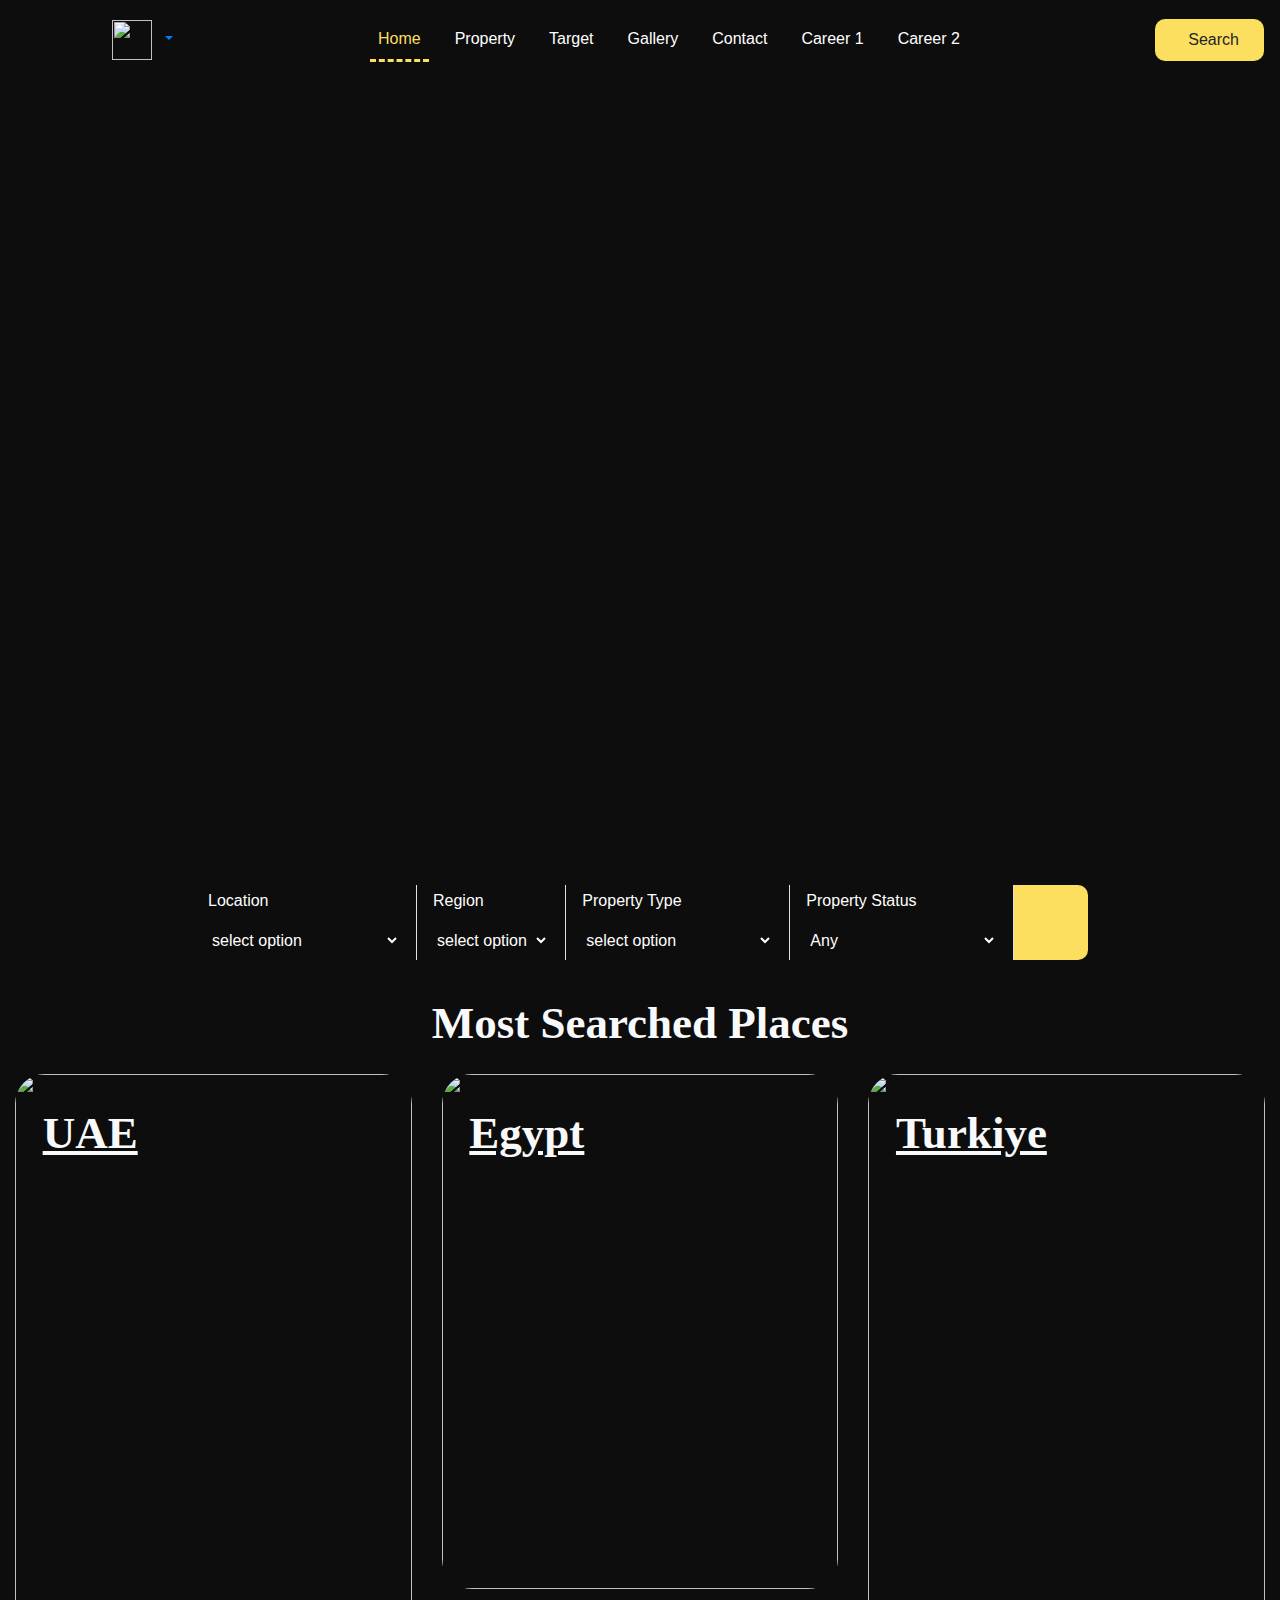
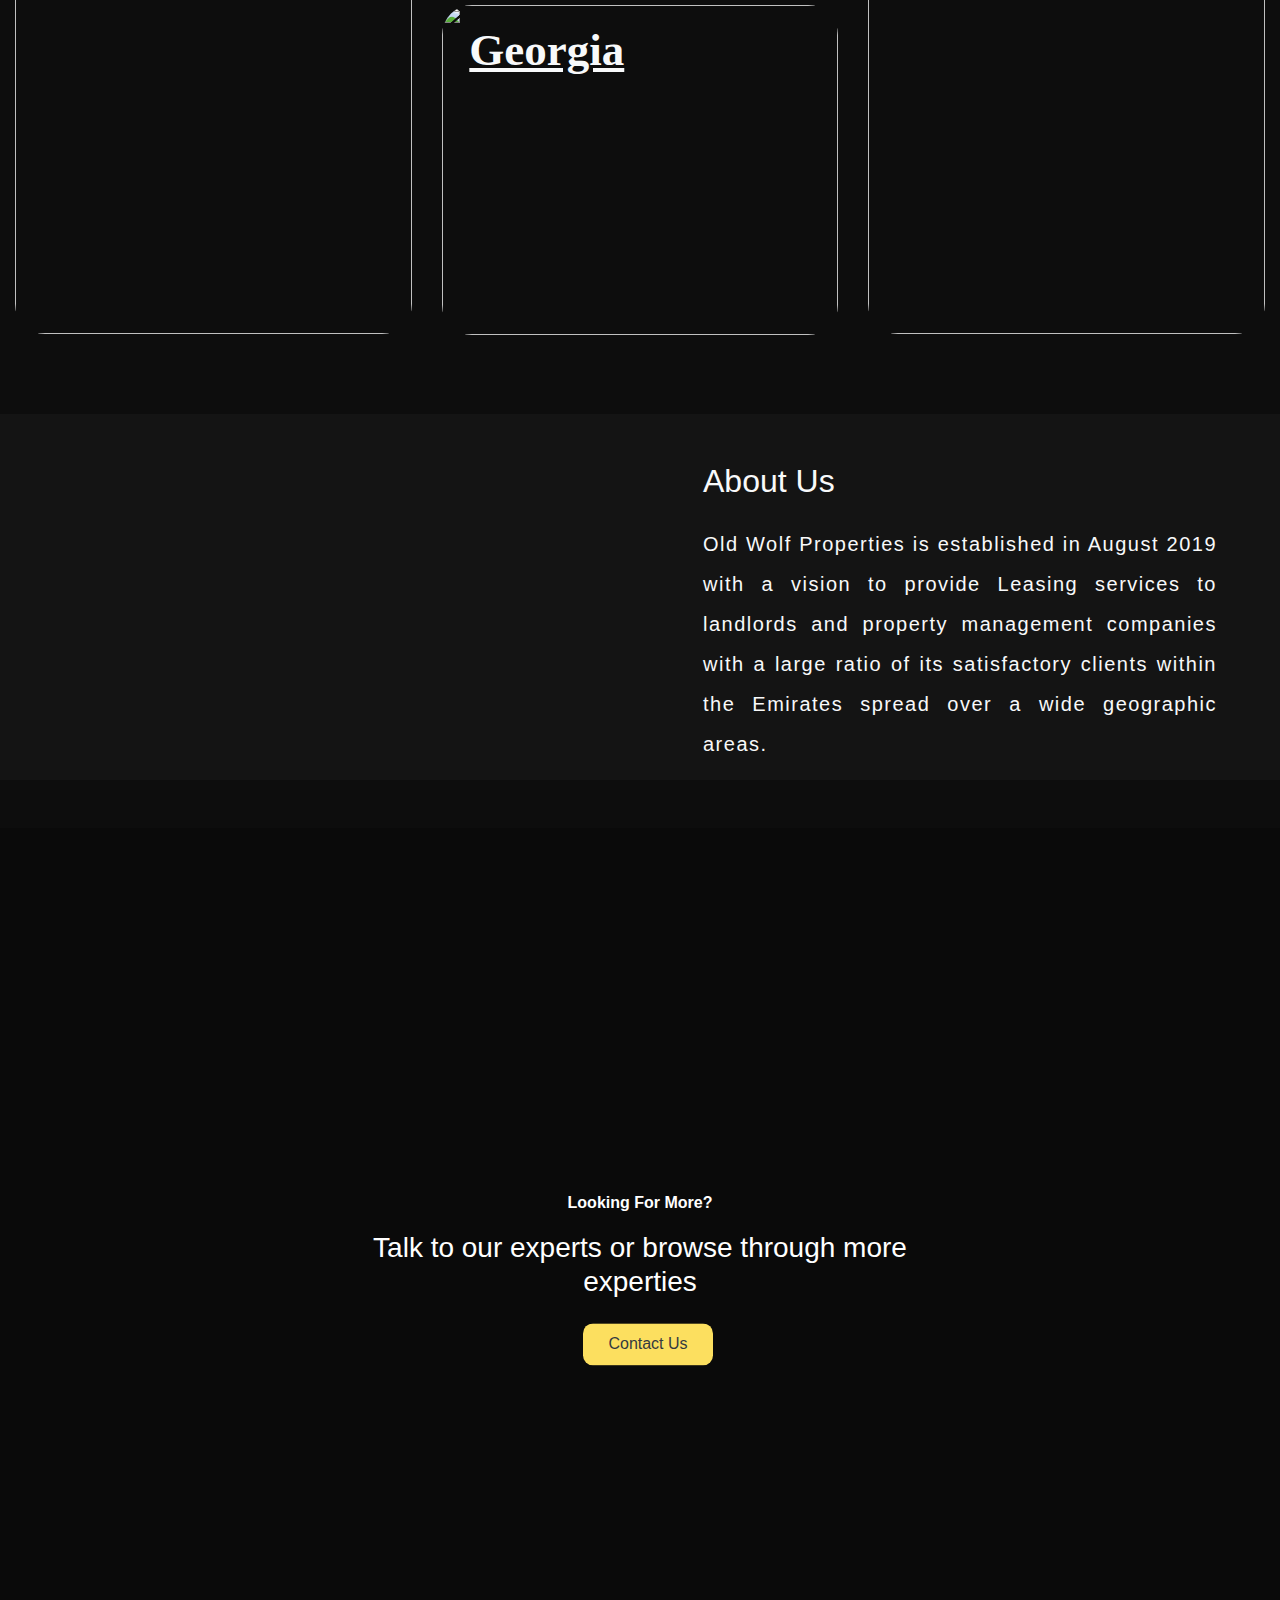
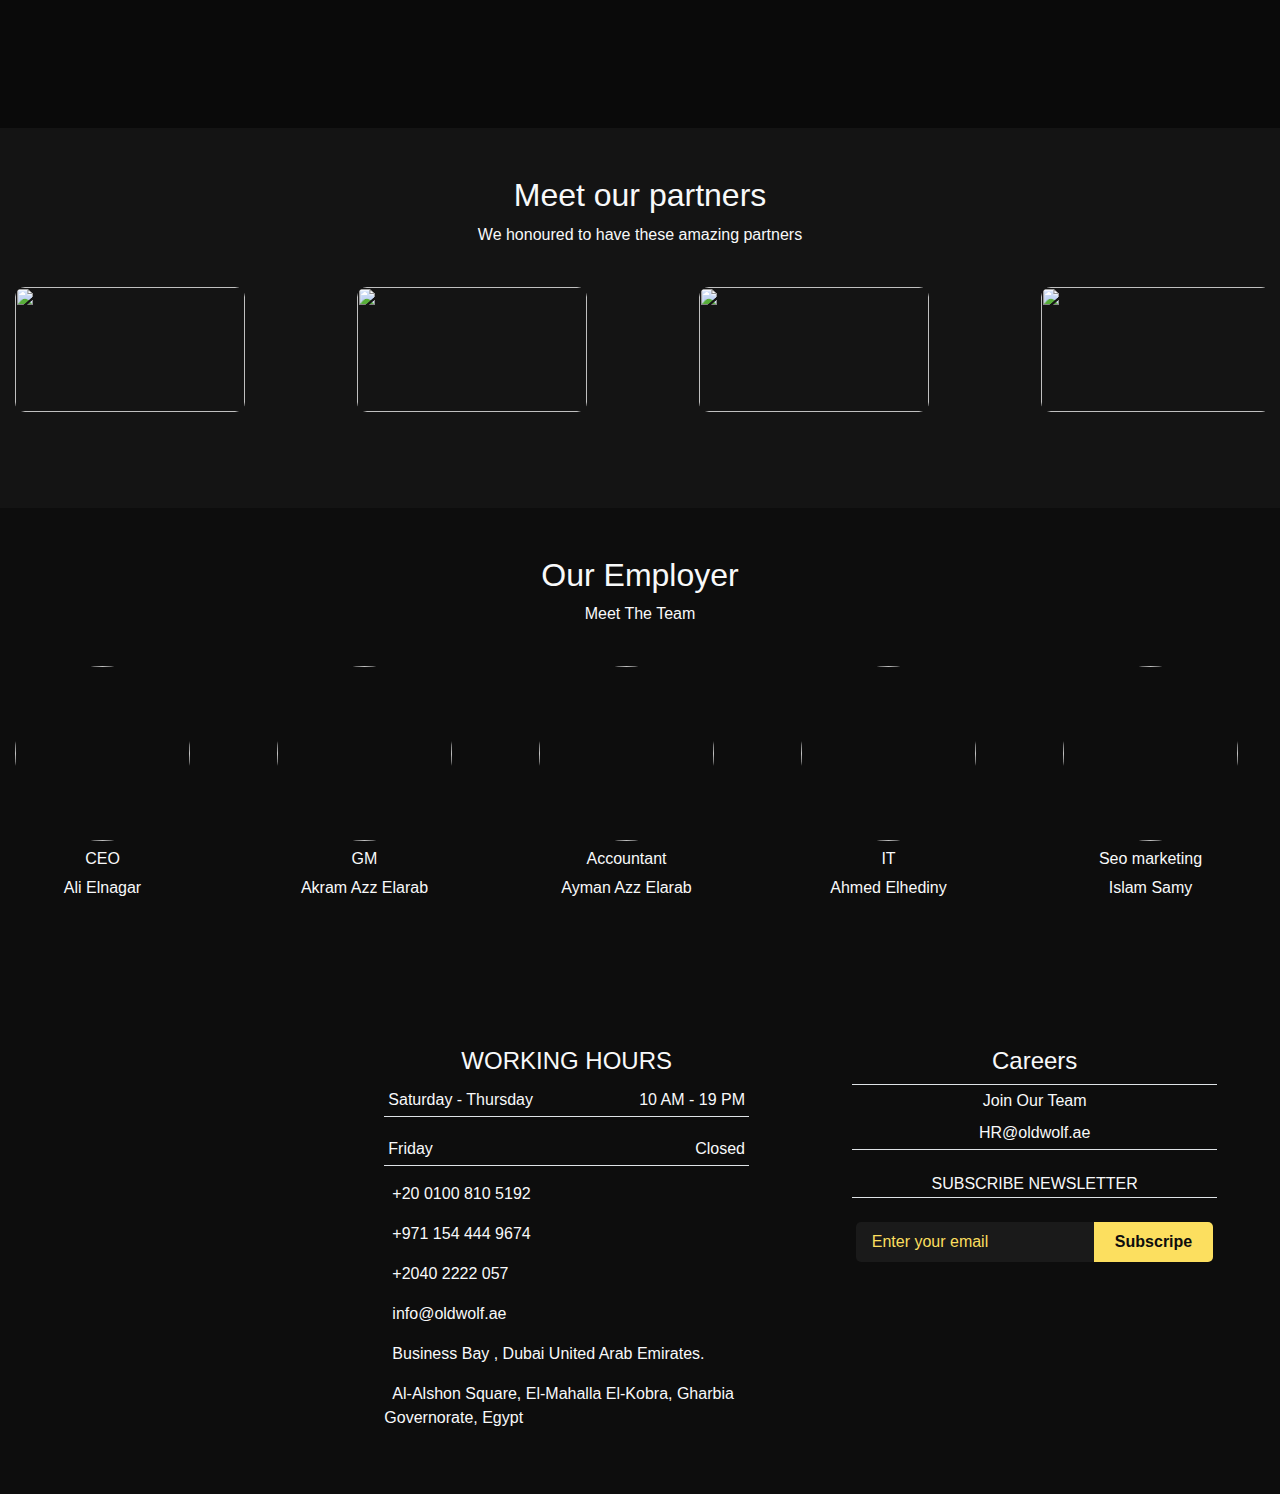
==== index.html @ e91f11c7 "aa" ====
<!DOCTYPE html>
<html lang="en">
  <head>
    
    <meta charset="UTF-8" />
    <meta http-equiv="X-UA-Compatible" content="IE=edge" />
    <meta name="viewport" content="width=device-width, initial-scale=1.0" />
    <link rel="stylesheet" href="bootstrap-4.0.0-dist/css/bootstrap.css" />
    <link rel="icon" href="images/logo.jpeg" />
    <link
      rel="stylesheet"
      href="https://cdnjs.cloudflare.com/ajax/libs/font-awesome/6.2.0/css/all.min.css"
      integrity="sha512-xh6O/CkQoPOWDdYTDqeRdPCVd1SpvCA9XXcUnZS2FmJNp1coAFzvtCN9BmamE+4aHK8yyUHUSCcJHgXloTyT2A=="
      crossorigin="anonymous"
      referrerpolicy="no-referrer" />
    <link rel="stylesheet" href="css/style.css" />
    <title>Old Wolf</title>
  </head>
  <body>
    <header>
      <nav class="navbar navbar-expand-lg">
        <a href="#" class="navbar-brand" id="brand"
          ><img
            src="./images/logo.jpeg"
            class="img-fluid"
            alt=""
            style="border-radius: 5px" />
        </a>
        <div class="nav-item dropdown">
          <a
            class="nav-link dropdown-toggle gold"
            id="y"
            href="#"
            role="button"
            data-toggle="dropdown"
            aria-expanded="false">
            <img
              src="./images/WhatsApp Image 2023-09-16 at 6.41.00 PM (1).jpeg"
              class="img-fluid m-1"
              style="width: 40px; height: 40px"
              alt="" />
          </a>
          <ul
            class="dropdown-menu"
            style="background-color: #141414"
            aria-labelledby="x">
            <li>
              <a href="" class="gold"
                ><img
                  src="./images/WhatsApp Image 2023-09-16 at 6.41.00 PM (1).jpeg"
                  class="img-fluid m-1"
                  style="width: 30px; height: 30px"
                  alt=""
              /></a>
            </li>
            <li>
              <a href="" class="gold"
                ><img
                  src="./images/WhatsApp Image 2023-09-16 at 6.41.00 PM.jpeg"
                  class="img-fluid m-1"
                  style="width: 30px; height: 30px"
                  alt=""
              /></a>
            </li>
          </ul>
        </div>
        <a href="#x" data-toggle="collapse" class="navbar-toggler">
          <i class="fa-solid fa-bars navbar-toggler-icon" id="nav-icon"></i>
        </a>
        <div class="collapse navbar-collapse" id="x">
          <ul class="navbar-nav m-auto mb-2 mb-lg-0">
            <li class="nav-item p-1">
              <a href="#" class="nav-link active">Home</a>
            </li>
            <li class="nav-item p-1">
              <a href="./html/random-search.html" class="nav-link">Property</a>
            </li>
            <li class="nav-item p-1">
              <a href="./html/target.html" class="nav-link">Target</a>
            </li>
            <li class="nav-item p-1">
              <a href="./html/gallery.html" class="nav-link">Gallery</a>
            </li>
            <li class="nav-item p-1">
              <a href="./html/contact.html" class="nav-link">Contact</a>
            </li>
            <li class="nav-item p-1">
              <a href="./html/careers-1.html" class="nav-link">Career 1</a>
            </li>
            <li class="nav-item p-1">
              <a href="./html/careers-2.html" class="nav-link">Career 2</a>
            </li>
          </ul>
          <div class="btn pl-4 pr-4 p-2 ml-3" id="btn">
            <i class="fa-solid fa-magnifying-glass mr-2"></i>Search
          </div>
        </div>
      </nav>
    </header>
    <section class="search m-auto">
      <div class="row m-auto">
        <div class="col-lg-3 text-center p-1 pl-3 pr-3">
          <p class="text-left">Location</p>
          <div>
            <select name="fist" id="first" class="w-100 select">
              <option value="select option">select option</option>
            </select>
          </div>
        </div>
        <div class="col-2 text-center p-1 pl-3 pr-3 border-left">
          <p class="text-left">Region</p>
          <div>
            <select name="second" id="second" class="w-100 select">
              <option value="select option">select option</option>
            </select>
          </div>
        </div>
        <div class="col-3 text-center p-1 pl-3 pr-3 border-left">
          <p class="text-left">Property Type</p>
          <div>
            <select name="third" id="third" class="w-100 select">
              <option value="select option">select option</option>
            </select>
          </div>
        </div>
        <div class="col-3 text-center p-1 pl-3 pr-3 border-left">
          <p class="text-left">Property Status</p>
          <div>
            <select name="cars" id="cars" class="w-100 select">
              <option value="volvo">Any</option>
              <option value="saab">Saab</option>
              <option value="mercedes">Mercedes</option>
              <option value="audi">Audi</option>
            </select>
          </div>
        </div>
        <div class="col-1 text-center search-icon p-1 border-left">
          <i class="fa-solid fa-magnifying-glass mr-2"></i>
        </div>
      </div>
    </section>
    <section class="small-search container-fluid mt-5">
      <div class="row">
        <svg
          xmlns="http://www.w3.org/2000/svg"
          width="30"
          height="30"
          fill="currentColor"
          class="bi bi-filter text-light col-2"
          viewBox="0 0 16 16">
          <path
            d="M6 10.5a.5.5 0 0 1 .5-.5h3a.5.5 0 0 1 0 1h-3a.5.5 0 0 1-.5-.5zm-2-3a.5.5 0 0 1 .5-.5h7a.5.5 0 0 1 0 1h-7a.5.5 0 0 1-.5-.5zm-2-3a.5.5 0 0 1 .5-.5h11a.5.5 0 0 1 0 1h-11a.5.5 0 0 1-.5-.5z" />
        </svg>
        <div class="col-4 p-2 text-center buy hide-filter active">Buy</div>
        <div class="col-4 p-2 text-center rent hide-filter">Rent</div>
      </div>
      <div class="row hide-filter">
        <div class="col-2 p-0"></div>
        <div class="col-8 p-0">
          <div
            class="d-flex div justify-content-between align-items-center mt-4">
            <select
              name="cars"
              id="cars"
              class="w-100 select-small ml-4 mt-auto mb-auto p-2">
              <option value="volvo">Location</option>
              <option value="saab">Saab</option>
              <option value="mercedes">Mercedes</option>
              <option value="audi">Audi</option>
            </select>
            <i class="fa-solid fa-location-dot mr-4"></i>
            <div></div>
          </div>
          <div class="d-flex mt-4">
            <div
              class="d-flex div justify-content-between align-items-center mr-1 w-50">
              <select
                name="cars"
                id="cars"
                class="w-100 select-small ml-3 mt-auto mb-auto p-2">
                <option value="volvo">City</option>
                <option value="saab">Saab</option>
                <option value="mercedes">Mercedes</option>
                <option value="audi">Audi</option>
              </select>
              <i class="fa-solid fa-location-crosshairs mr-4"></i>
              <div></div>
            </div>
            <div
              class="d-flex div justify-content-between align-items-center ml-1 w-50">
              <select
                name="cars"
                id="cars"
                class="w-100 select-small ml-3 mt-auto mb-auto p-2">
                <option value="volvo">Region</option>
                <option value="saab">Saab</option>
                <option value="mercedes">Mercedes</option>
                <option value="audi">Audi</option>
              </select>
              <i class="fa-solid fa-location-crosshairs mr-4"></i>
              <div></div>
            </div>
          </div>
          <div
            class="d-flex div justify-content-between align-items-center mt-4">
            <select
              name="cars"
              id="cars"
              class="w-100 select-small ml-4 mt-auto mb-auto p-2">
              <option value="volvo">Property type</option>
              <option value="saab">Saab</option>
              <option value="mercedes">Mercedes</option>
              <option value="audi">Audi</option>
            </select>
            <i class="fa-solid fa-building-circle-check mr-4"></i>
            <div></div>
          </div>
          <button type="submit" class="btn w-100 mt-3 small-search-btn">
            search
          </button>
        </div>
      </div>
    </section>
    <section class="mt-2 mb-5">
      <div class="container-fluid">
        <h2
          class="pt-5 mt-lg-5 most-searched Montserrat text-center text-light mb-4">
          Most Searched Places
          <!-- <img src="./images/line-11.svg" style="width: 150px" alt="" /> -->
        </h2>
        <div class="row gallery-1">
          <div class="col-lg-4 col-sm-6 col-12 mb-3">
            <img
              src="images/--4-1@2x.png"
              class="img-fluid w-100"
              alt=""
              style="height: 860px; border-radius: 30px" />
            <p class="country"><a href="" class="text-light">UAE</a></p>
          </div>
          <div class="col-lg-4 col-sm-6 col-12 text-center mb-3">
            <img
              src="images/clip-path-group@2x.png"
              class="img-fluid mb-3 w-100"
              style="border-radius: 30px; height: 515px"
              alt="" />
            <p class="country"><a href="" class="text-light">Egypt</a></p>
            <img
              src="images/real-estate3-1@2x.png"
              class="img-fluid w-100"
              style="height: 330px; border-radius: 30px"
              alt="" />
            <p class="georgia">
              <a href="" class="text-light">Georgia</a>
            </p>
          </div>
          <div class="col-lg-4 col-sm-6 col-12 mb-3">
            <img
              src="./images/clip-path-group1@2x.png"
              class="img-fluid w-100 mb-3"
              alt=""
              style="height: 860px; border-radius: 30px" />
            <p class="country"><a href="" class="text-light">Turkiye</a></p>
          </div>
          <div class="arrows">
            <i class="fa-solid fa-angle-right" id="prev"></i>
            <i class="fa-solid fa-angle-left" id="next"></i>
          </div>
        </div>
        <div class="row gallery-2">
          <div
            class="col-lg-6 col-6 p-1 mb-3"
            style="height: 500px; border-radius: 30px">
            <img
              src="images/tour.jpeg"
              class="img-fluid w-100 mb-3"
              alt=""
              style="height: 50%; border-radius: 30px" />
            <p class="country"><a href="" class="text-light">UAE</a></p>
            <img
              src="images/1.png"
              class="img-fluid w-100 mb-3"
              alt=""
              style="height: 50%; border-radius: 30px" />
            <p class="second-country">
              <a href="" class="text-light">Turkiye</a>
            </p>
          </div>
          <div
            class="col-lg-6 col-6 p-1 text-center mb-3"
            style="height: 500px; border-radius: 30px">
            <img
              src="images/2.png"
              class="img-fluid mb-3 w-100"
              style="border-radius: 30px; height: 50%"
              alt="" />
            <p class="country"><a href="" class="text-light">Egypt</a></p>
            <img
              src="images/3.png"
              class="img-fluid w-100 mb-3"
              style="height: 50%; border-radius: 30px"
              alt="" />
            <p class="second-country">
              <a href="" class="text-light">Georgia</a>
            </p>
          </div>
          <div class="arrows-2">
            <i class="fa-solid fa-angle-right prev" id="prev"></i>
            <i class="fa-solid fa-angle-left next" id="next"></i>
          </div>
        </div>
      </div>
    </section>
    <section class="about mt-5 mb-5">
      <div class="container-fluid">
        <div class="row">
          <h2 class="pt-5 p-3 m-auto text-light about-header-1">
            About Us
            <!-- <img src="./images/group-14.svg" style="width: 100px" alt="" /> -->
          </h2>
          <div class="col-lg-6 p-lg-5">
            <img src="./images/---1@2x.png" class="img-fluid" alt="" />
          </div>
          <div class="col-lg-6">
            <h2 class="pt-5 pl-5 text-light about-header-2">
              About Us
              <!-- <img src="./images/group-14.svg" style="width: 100px" alt="" /> -->
            </h2>
            <p
              class="about-description text-light pt-3 pl-sm-5 pr-sm-5"
              style="text-align: justify">
              Old Wolf Properties is established in August 2019 with a vision to
              provide Leasing services to landlords and property management
              companies with a large ratio of its satisfactory clients within
              the Emirates spread over a wide geographic areas.
            </p>
          </div>
        </div>
      </div>
    </section>
    <section class="contact">
      <div class="overlay"></div>
      <div class="contact-info">
        <p>Looking For More?</p>
        <h3>Talk to our experts or browse through more experties</h3>
        <div class="btn pl-4 pr-4 p-2 ml-3 mt-3 text-dark" id="btn">
          Contact Us
        </div>
      </div>
    </section>
    <section
      class="pt-5 pb-5 text-center text-light"
      style="background-color: #141414">
      <div class="container-fluid">
        <h2>
          Meet our partners
          <!-- <img src="images/group-14.svg" style="width: 100px" alt="" /> -->
        </h2>
        <p>We honoured to have these amazing partners</p>
        <section class="companies mb-5">
          <section class="product pt-4">
            <div class="product-container">
              <div class="product-card">
                <div class="product-image">
                  <img src="images/1.jpeg" alt="" />
                </div>
              </div>
              <div class="product-card">
                <div class="product-image">
                  <img src="images/2.jpeg" alt="" />
                </div>
              </div>
              <div class="product-card">
                <div class="product-image">
                  <img src="images/3.jpeg" alt="" />
                </div>
              </div>
              <div class="product-card">
                <div class="product-image">
                  <img src="images/4.jpeg" alt="" />
                </div>
              </div>
              <div class="product-card">
                <div class="product-image">
                  <img src="images/5.jpeg" alt="" />
                </div>
              </div>
              <div class="product-card">
                <div class="product-image">
                  <img src="images/6.jpeg" alt="" />
                </div>
              </div>
              <div class="product-card">
                <div class="product-image">
                  <img src="images/7.jpeg" alt="" />
                </div>
              </div>
              <div class="product-card">
                <div class="product-image">
                  <img src="images/8.jpeg" alt="" />
                </div>
              </div>
              <div class="product-card">
                <div class="product-image">
                  <img src="images/9.jpeg" alt="" />
                </div>
              </div>
              <div class="product-card">
                <div class="product-image">
                  <img src="images/10.jpeg" alt="" />
                </div>
              </div>
              <div class="product-card">
                <div class="product-image">
                  <img src="images/11.jpeg" alt="" />
                </div>
              </div>
              <div class="product-card">
                <div class="product-image">
                  <img src="images/12.jpeg" alt="" />
                </div>
              </div>
              <div class="product-card">
                <div class="product-image">
                  <img src="images/13.jpeg" alt="" />
                </div>
              </div>
              <div class="product-card">
                <div class="product-image">
                  <img src="images/14.jpeg" alt="" />
                </div>
              </div>
              <div class="product-card">
                <div class="product-image">
                  <img src="images/15.jpeg" alt="" />
                </div>
              </div>
              <div class="product-card">
                <div class="product-image">
                  <img src="images/16.jpeg" alt="" />
                </div>
              </div>
              <div class="product-card">
                <div class="product-image">
                  <img src="images/17.jpeg" alt="" />
                </div>
              </div>
            </div>
          </section>
        </section>
      </div>
    </section>
    <section class="mt-5 mb-5 text-center text-light">
      <div class="container-fluid">
        <h2>
          Our Employer
          <!-- <img src="images/group-14.svg" style="width: 100px" alt="" /> -->
        </h2>
        <p class="">Meet The Team</p>
        <section class="employer">
          <section class="product pt-4">
            <div class="product-container">
              <div class="product-card">
                <div class="product-image">
                  <img src="images/18.jpeg" alt="" />
                </div>
                <div class="product-info">
                  <h6 class="mt-2">CEO</h6>
                  <p>Ali Elnagar</p>
                </div>
              </div>
              <div class="product-card">
                <div class="product-image">
                  <img src="images/21.jpeg" alt="" />
                </div>
                <div class="product-info">
                  <h6 class="mt-2">GM</h6>
                  <p>Akram Azz Elarab</p>
                </div>
              </div>
              <div class="product-card">
                <div class="product-image">
                  <img src="images/20.jpeg" alt="" />
                </div>
                <div class="product-info">
                  <h6 class="mt-2">Accountant</h6>
                  <p>Ayman Azz Elarab</p>
                </div>
              </div>
              <div class="product-card">
                <div class="product-image">
                  <img src="images/19.jpeg" alt="" />
                </div>
                <div class="product-info">
                  <h6 class="mt-2">IT</h6>
                  <p>Ahmed Elhediny</p>
                </div>
              </div>
              <div class="product-card">
                <div class="product-image">
                  <img src="images/22.jpeg" alt="" />
                </div>
                <div class="product-info">
                  <h6 class="mt-2">Seo marketing</h6>
                  <p>Islam Samy</p>
                </div>
              </div>
              <div class="product-card">
                <div class="product-image">
                  <img src="images/18.jpeg" alt="" />
                </div>
                <div class="product-info">
                  <h6 class="mt-2">Director of the Office</h6>
                  <p>Mona Ayad</p>
                </div>
              </div>
              <div class="product-card">
                <div class="product-image">
                  <img src="images/19.jpeg" alt="" />
                </div>
                <div class="product-info">
                  <h6 class="mt-2">Sales</h6>
                  <p>Hanan Elgendy</p>
                </div>
              </div>
              <div class="product-card">
                <div class="product-image">
                  <img src="images/25.jpeg" alt="" />
                </div>
                <div class="product-info">
                  <h6 class="mt-2">Sales</h6>
                  <p>Ahmed Tantawy</p>
                </div>
              </div>
              <div class="product-card">
                <div class="product-image">
                  <img src="images/26.jpeg" alt="" />
                </div>
                <div class="product-info">
                  <h6 class="mt-2">Sales</h6>
                  <p>sayid Eldgheidy</p>
                </div>
              </div>
              <div class="product-card">
                <div class="product-image">
                  <img src="images/27.jpeg" alt="" />
                </div>
                <div class="product-info">
                  <h6 class="mt-2">Sales</h6>
                  <p>Ahmed Mansour</p>
                </div>
              </div>
              <div class="product-card">
                <div class="product-image">
                  <img src="images/28.jpeg" alt="" />
                </div>
                <div class="product-info">
                  <h6 class="mt-2">Sales</h6>
                  <p>Ibrahim Hajjaj</p>
                </div>
              </div>
              <div class="product-card">
                <div class="product-image">
                  <img src="images/29.jpeg" alt="" />
                </div>
                <div class="product-info">
                  <h6 class="mt-2">Sales</h6>
                  <p>Kareem Ali</p>
                </div>
              </div>
              <div class="product-card">
                <div class="product-image">
                  <img src="images/30.jpeg" alt="" />
                </div>
                <div class="product-info">
                  <h6 class="mt-2">Sales</h6>
                  <p>Ahmed Ragab</p>
                </div>
              </div>
            </div>
          </section>
        </section>
      </div>
    </section>
    <section class="footer text-lg-left text-center mt-5 p-5">
      <div class="container-fluid">
        <div class="row">
          <div class="col-lg-3">
            <img
              src="./images/logo.jpeg"
              class="img-fluid w-lg-75"
              alt=""
              style="border-radius: 20px" />
            <div
              class="d-flex justify-content-between ml-auto mr-auto icons mt-4 mb-4">
              <i class="fa-brands fa-square-facebook"></i>
              <i class="fa-brands fa-whatsapp"></i>
              <i class="fa-brands fa-instagram"></i>
            </div>
          </div>
          <div class="col-lg-4 text-light text-center m-auto">
            <h4>WORKING HOURS</h4>
            <p class="d-flex justify-content-between p-1 border-bottom">
              <span> Saturday - Thursday</span>
              <span>10 AM - 19 PM</span>
            </p>
            <p class="d-flex justify-content-between p-1 border-bottom">
              <span>Friday</span>
              <span>Closed</span>
            </p>
            <div class="text-left">
              <p><i class="fa-solid fa-phone mr-2"></i>+20 0100 810 5192</p>
              <p><i class="fa-solid fa-phone mr-2"></i>+971 154 444 9674</p>
              <p>
                <i class="fa-solid fa-blender-phone mr-2"></i>+2040 2222 057
              </p>
              <p>
                <i class="fa-solid fa-envelope-circle-check mr-2"></i
                >info@oldwolf.ae
              </p>
              <p>
                <i class="fa-solid fa-location-dot mr-2"></i>Business Bay ,
                Dubai United Arab Emirates.
              </p>
              <p>
                <i class="fa-solid fa-location-dot mr-2"></i>Al-Alshon Square,
                El-Mahalla El-Kobra, Gharbia Governorate, Egypt
              </p>
            </div>
          </div>
          <div class="col-lg-4 text-light text-center ml-lg-5">
            <h4>Careers</h4>
            <div class="border-bottom border-top p-1">
              <p class="mb-2">Join Our Team</p>
              <p class="m-0">HR@oldwolf.ae</p>
            </div>
            <h6 class="pt-4 pb-1 border-bottom">SUBSCRIBE NEWSLETTER</h6>
            <div class="row m-1 mt-4">
              <div class="col-8 p-2 enter-email">
                <input type="email" placeholder="Enter your email" />
              </div>
              <div class="col-4 p-2 subscripe">Subscripe</div>
            </div>
          </div>
        </div>
      </div>
    </section>
    <script src="./js/main.js"></script>
    <script src="./js/search.js"></script>
    <script src="./js/gallery-index.js"></script>
    <script src="bootstrap-4.0.0-dist/js/popper.min.js"></script>
    <script src="bootstrap-4.0.0-dist/js/jquery-3.6.3.min.js"></script>
    <script src="bootstrap-4.0.0-dist/js/bootstrap.js"></script>
  </body>
</html>
---- css/style.css ----
:root {
    --main-color:#FCDF5F;
}
body{
    background-color: #0D0D0D;
}
*{
    padding: 0;
    margin: 0;
    box-sizing: border-box;
}
header{
    background-image: url(../images/bg.jpeg);
    background-size:cover;
    height: 100vh;
    width: 100%;
    position: relative;
    background-position: center;
    background-repeat: no-repeat;
}
@media (max-width:992px) {
  header{
      height: 80vh;
  }
}
@media (max-width:825px) {
  header{
      height: 60vh;
  }
}
@media (max-width:625px) {
  header{
      height: 50vh;
  }
}
.overlay{
    position: absolute;
    width: 100%;
    height: 100%;
    top: 0;
    left: 0;
    background-color: rgba(0, 0, 0, 0.205);
    display: block;
}
#brand{
    width: 60px;
}
#nav-icon{
    color: var(--main-color);
}
nav{
    background-color: #0D0D0D;
}
nav ul li a{
    text-decoration: none;
    color: #fff;
    margin-left: 10px;
}
nav ul li a:hover{
    color: var(--main-color);
}
a.active{
    border-bottom: dashed;
    color: var(--main-color);
}
#btn{
    background-color: var(--main-color);
    border-radius: 10px;
}
#btn:hover{
    opacity: 0.8;
}
.search{
    background-color: #0D0D0D;
    color: #fff;
    position: absolute;
    bottom: -60px;
    left: 50%;
    width: 70%;
    transform: translateX(-50%);
    border-radius: 10px;
}
@media (max-width:992px) {
    .search{
        width: 40%;
    }
}
.search .search-icon{
    background-color: var(--main-color);
}
.search .search-icon{
    color: #0D0D0D;
    font-size: 45px;
    border-radius: 0 10px 10px 0;
}
.small-search{
    display: none;
}
.small-search .div{
    background-color: #1A1A1A;
    color: var(--main-color);
    border-radius: 5px;
}
.rent{
    background-color: #1A1A1A;
    color: var(--main-color);
    cursor: pointer;
    border-radius:0 20px 20px  0;
}
.buy{
    background-color: #1A1A1A;
    color: var(--main-color);
    font-weight: bold;
    cursor: pointer;
    border-radius: 20px 0 0 20px;
}
.bi-filter{
    cursor: pointer;
}
.about-header-1{
    display: none;
}
@media (max-width:992px) {
    .search {
        display: none;
    }
    .small-search{
        display: block;
    }
    .about-header-1{
        display: block;
    }
    .about-header-2{
        display: none;
    }
}
.country{
    position: absolute;
    top: 3%;
    left: 10%;
}
.second-country{
    position: absolute;
    top: 54%;
    left: 10%;
}
.georgia{
    position: absolute;
    top: 62%;
    left: 10%;
}
.country a,.second-country a,.georgia a{
    font-size: 45px;
    text-decoration: underline;
    font-weight: bold;
    font-family: Montserrat;
}
.Montserrat{
    font-weight: bold;
    font-family: Montserrat;
    font-size: 45px;
}
@media (max-width:500px) {
    .Montserrat{
        font-size: 35px;
    } 
}
.gallery-2{
    display: none;
}
@media (max-width:1150px) {
    .gallery-1{
        display: none;
    }
    .gallery-2{
        display: flex;
    }
}
@media (max-width:992px) {
    .country a,.second-country a{
        font-size: 35px;
    }
}
.about{
    background-color: #141414;
}
.about .about-description{
    font-size: 20px;
    line-height: 2;
    letter-spacing: 1.5px;
}
.contact{
    background-image: url(../images/cream-minimalist-real-estate-flyer-1@2x.png);
    width: 100%;
    height: 100vh;
    background-size: cover;
    position: relative;
    /* background-position: center; */
}
.contact .contact-info{
    color: #fff;
    font-weight: bold;
    position: absolute;
    top: 50%;
    left: 50%;
    transform: translate(-50%,-50%);
    text-align: center  ;
}
@media (max-width:992px) {
    .contact .contact-info{
        width: 70%;
    }
}
.companies .product {
    position: relative;
    overflow: hidden;

  }
  .companies .product-container {
    display: flex;
    overflow-x: auto;
    scroll-behavior: smooth;
  }
  
  .companies .product-container::-webkit-scrollbar {
    display: none;
  }
  
  .companies .product-card {
    flex: 0 0 auto;
    width: 255px;
    height: 125px;
    margin-right: 10px;
    position: relative;
    cursor: pointer;
    margin-right: 87px;
}

.companies .product-image {
    border-radius: 10px;
    position: relative;
    width: 230px;
    height: 125px;
    overflow: hidden;
  }

  .companies .product-card img{
    transition: all 0.2s;
    width: 100%;
    height: 100%;
  }
  .companies .product-card:hover img{
    scale: 1.1;
}
/*  */
.employer .product {
    position: relative;
    overflow: hidden;

  }
  .employer .product-container {
    display: flex;
    overflow-x: auto;
    scroll-behavior: smooth;
  }
  
  .employer .product-container::-webkit-scrollbar {
    display: none;
  }
  
  .employer .product-card {
    flex: 0 0 auto;
    width: 175px;
    height: 285px;
    margin-right: 10px;
    position: relative;
    cursor: pointer;
    margin-right: 87px;
}

.employer .product-image {
    border-radius: 50%;
    position: relative;
    width: 175px;
    height: 175px;
    overflow: hidden;
  }
  .employer .product-card img{
    transition: all 0.2s;
    width: 100%;
    height: 100%;
  }
  .employer .product-card:hover img{
    scale: 1.1;
}
.footer .icons i{
    color: #fff;
    font-size: 35px;
    margin: 18px;
    cursor: pointer;
}
.footer .enter-email{
    background-color: #1A1A1A;
    color: var(--main-color);
    border-radius: 5px 0 0 5px;
}
.footer .enter-email input{
    background-color: #1A1A1A;
    border: none;
    outline: none;
    color: var(--main-color);
  }
  .footer .enter-email input::placeholder{
    color: var(--main-color);
  }
.footer .enter-email input{
  background-color: #1A1A1A;
  border: none;
  outline: none;
  color: var(--main-color);
}
.footer .enter-email input::placeholder{
  color: var(--main-color);
}
.footer .subscripe{
    background-color: var(--main-color);
    color: #0D0D0D;
    font-weight: bold;
    cursor: pointer;
    border-radius: 0 5px 5px 0;
}
.select{
    background-color: #0D0D0D;
    color: #fff;
    border: none;
    outline: none;
}
.select-small{
    background-color: #1A1A1A;
    color: #fff;
    border: none;
    outline: none;
    -webkit-appearance: none;
}
.small-search-btn{
    background-color: var(--main-color);
    font-weight: bold;
}
.buy.active,.rent.active{
    background-color: var(--main-color);
    color: #0D0D0D;
    font-weight: bold;
}
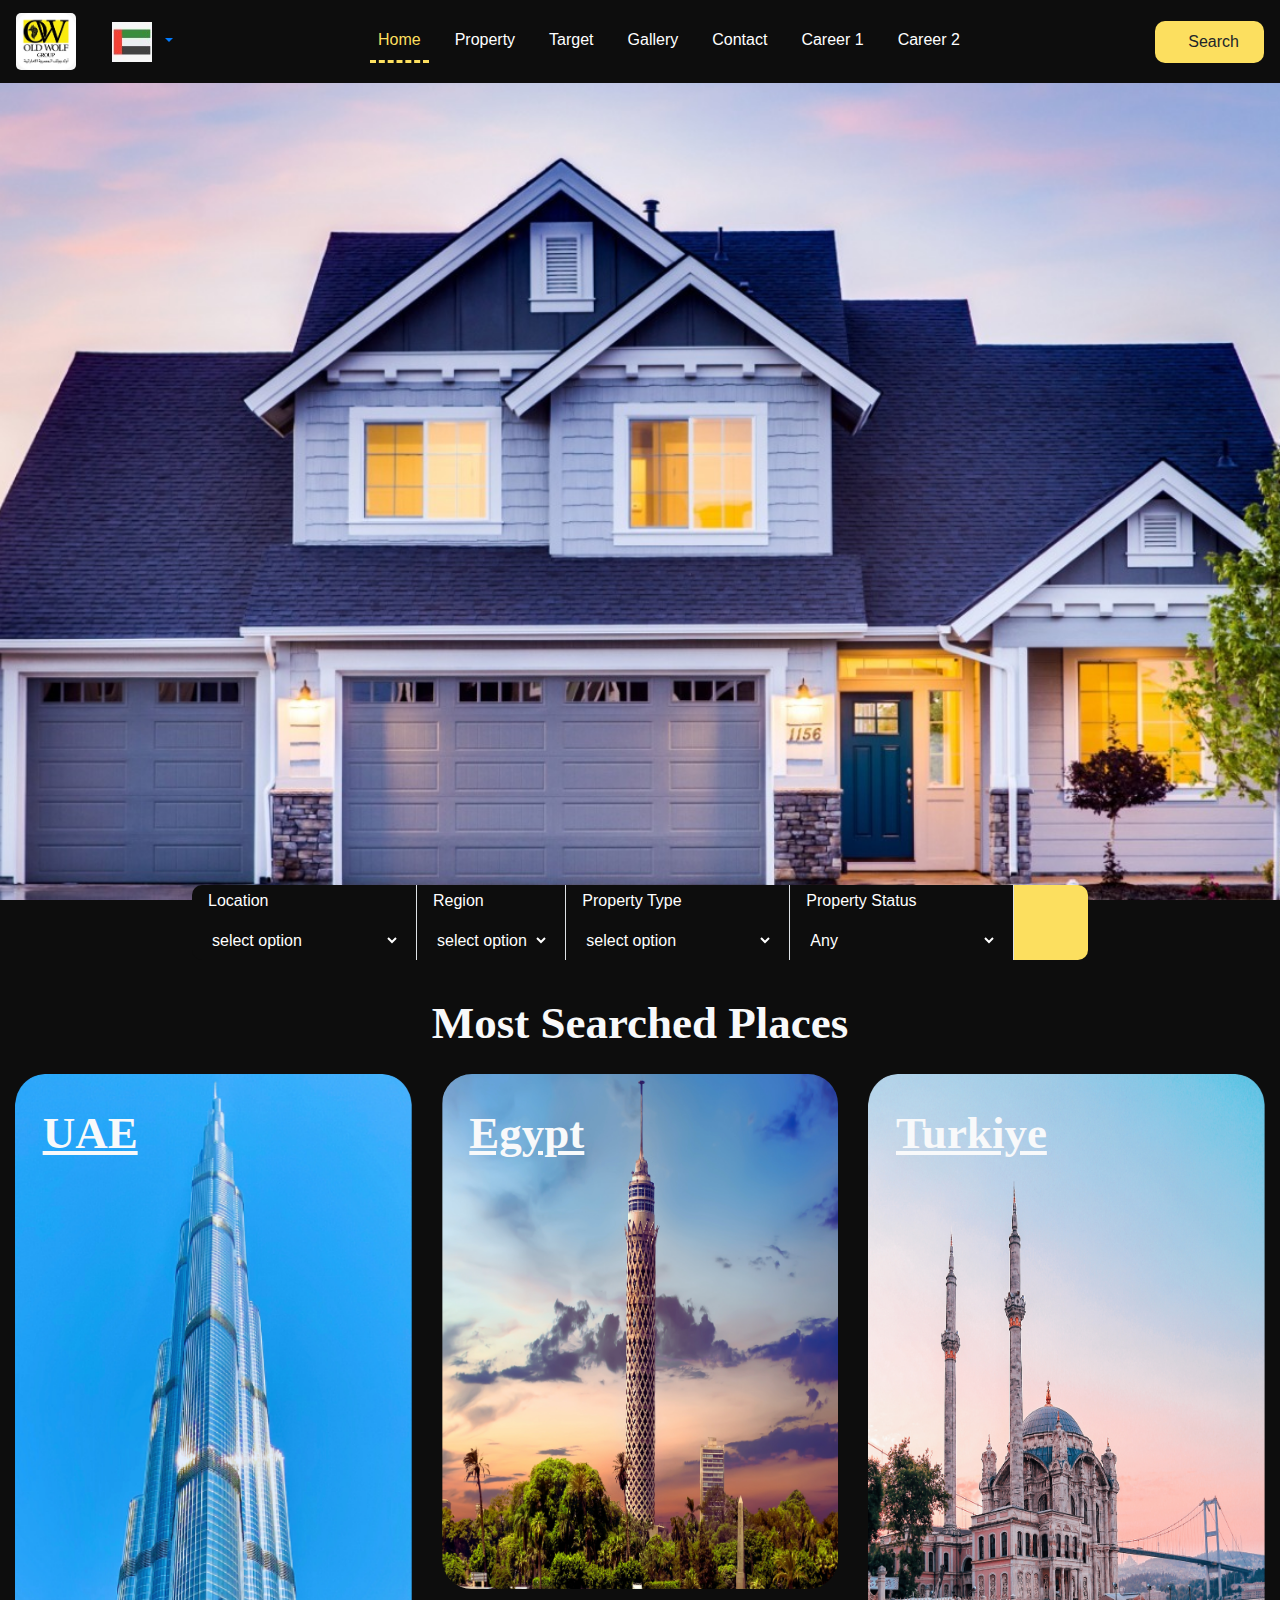
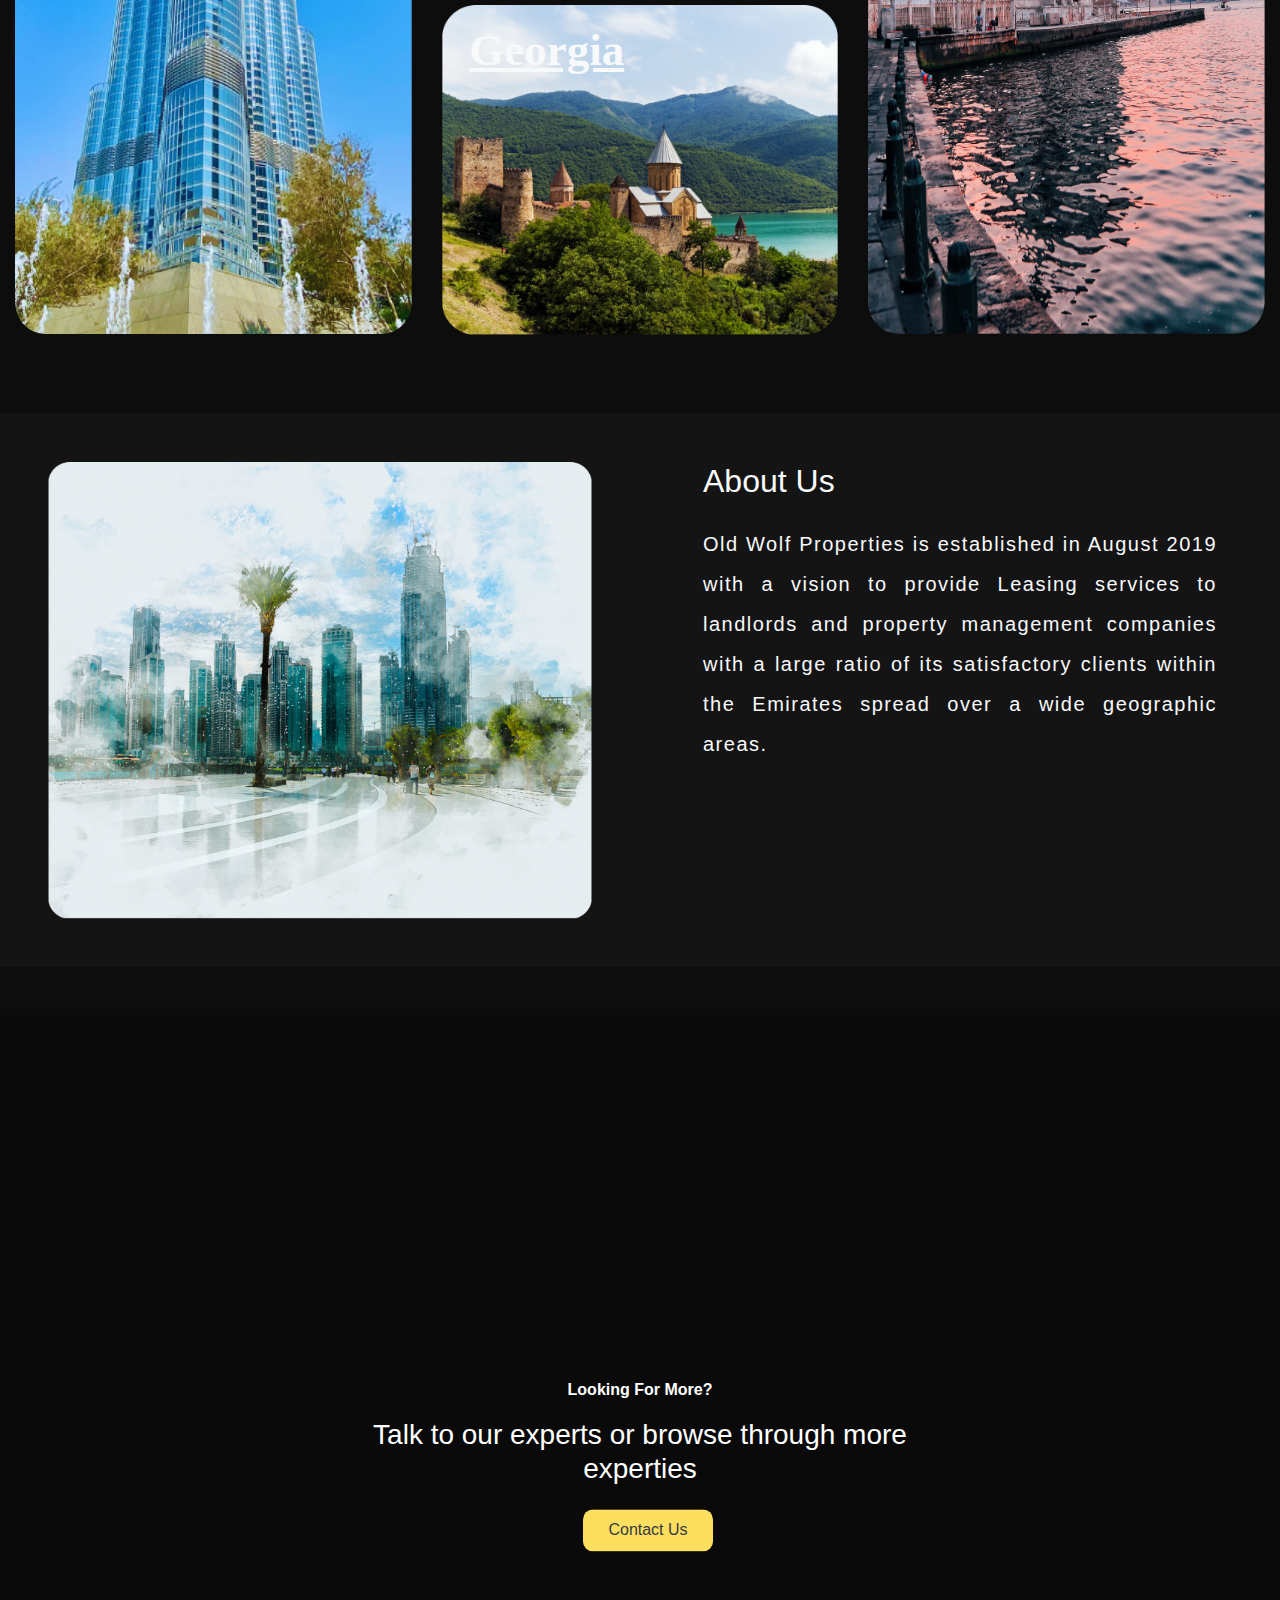
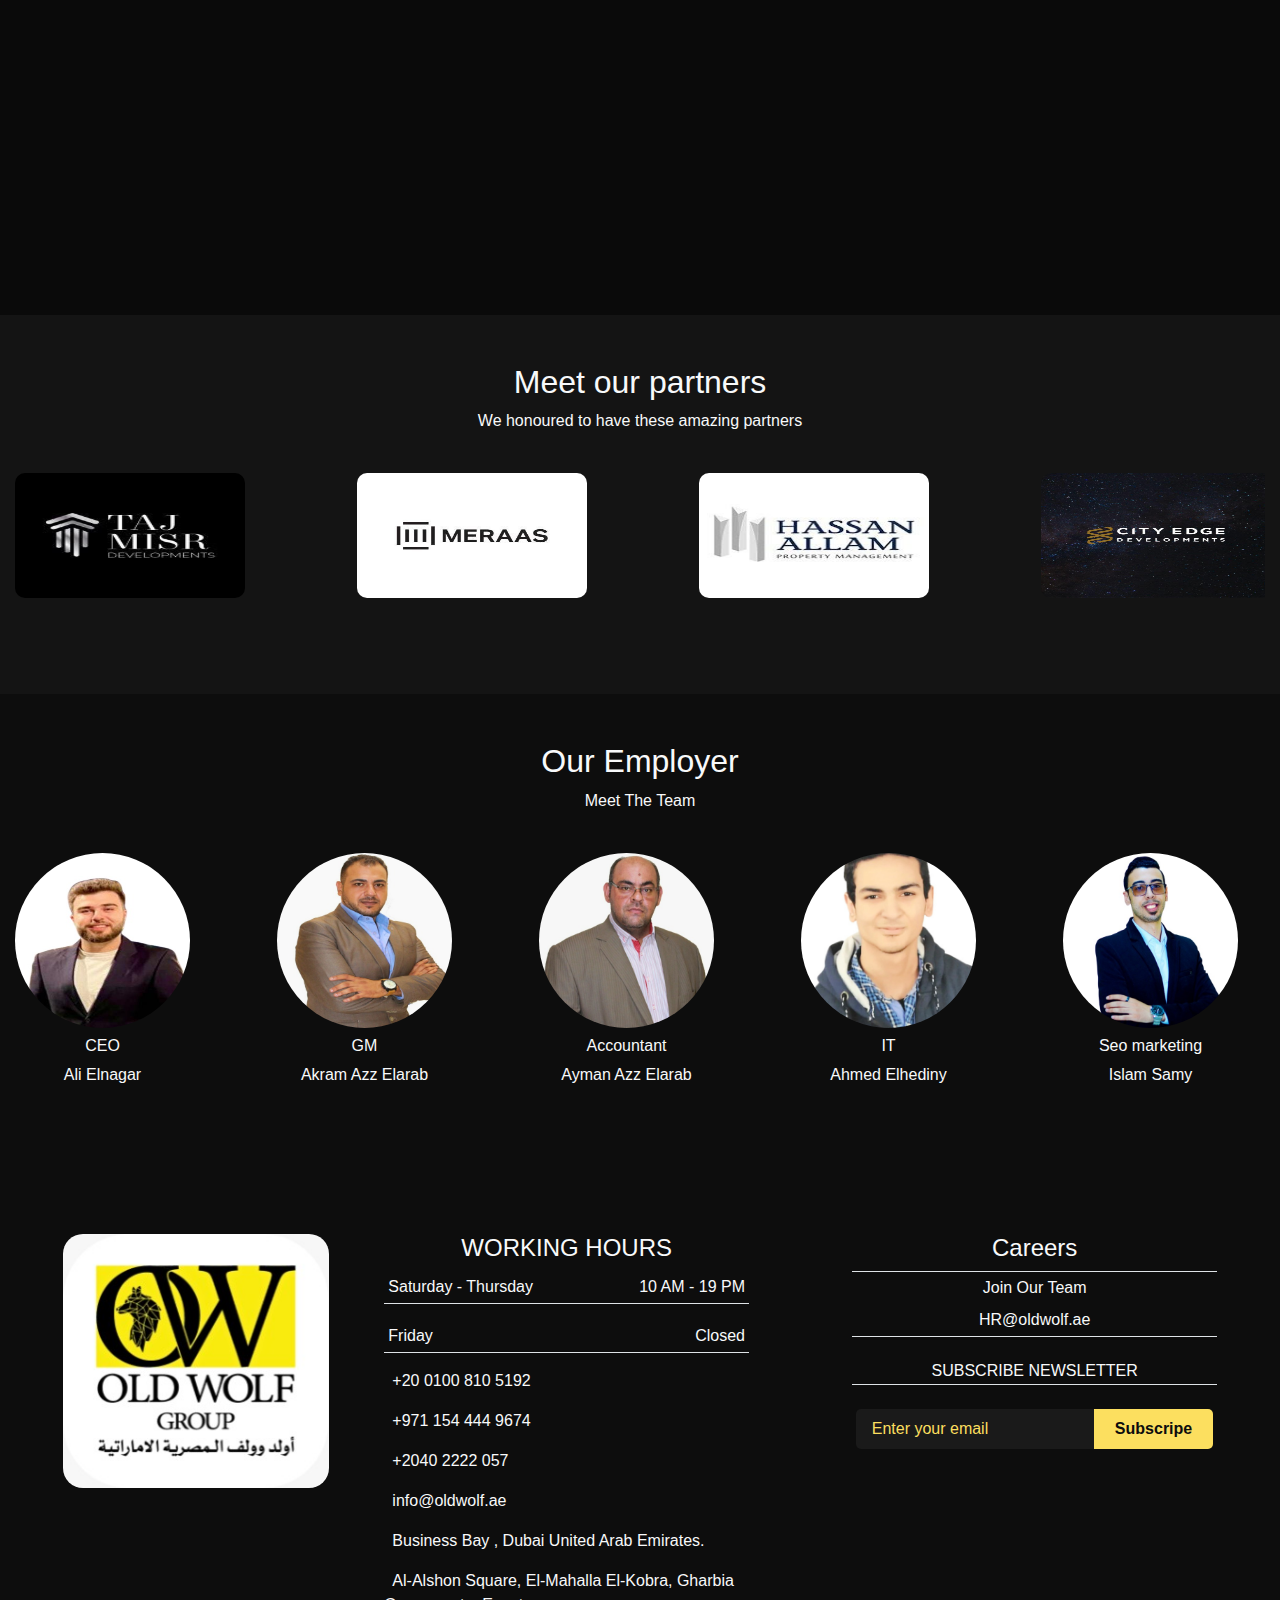
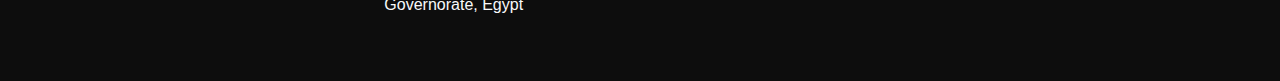
==== commit 192f432f: "a" ====
--- a/index.html
+++ b/index.html
@@ -1,7 +1,6 @@
 <!DOCTYPE html>
 <html lang="en">
-  <head>
-    
+  <head> 
     <meta charset="UTF-8" />
     <meta http-equiv="X-UA-Compatible" content="IE=edge" />
     <meta name="viewport" content="width=device-width, initial-scale=1.0" />
